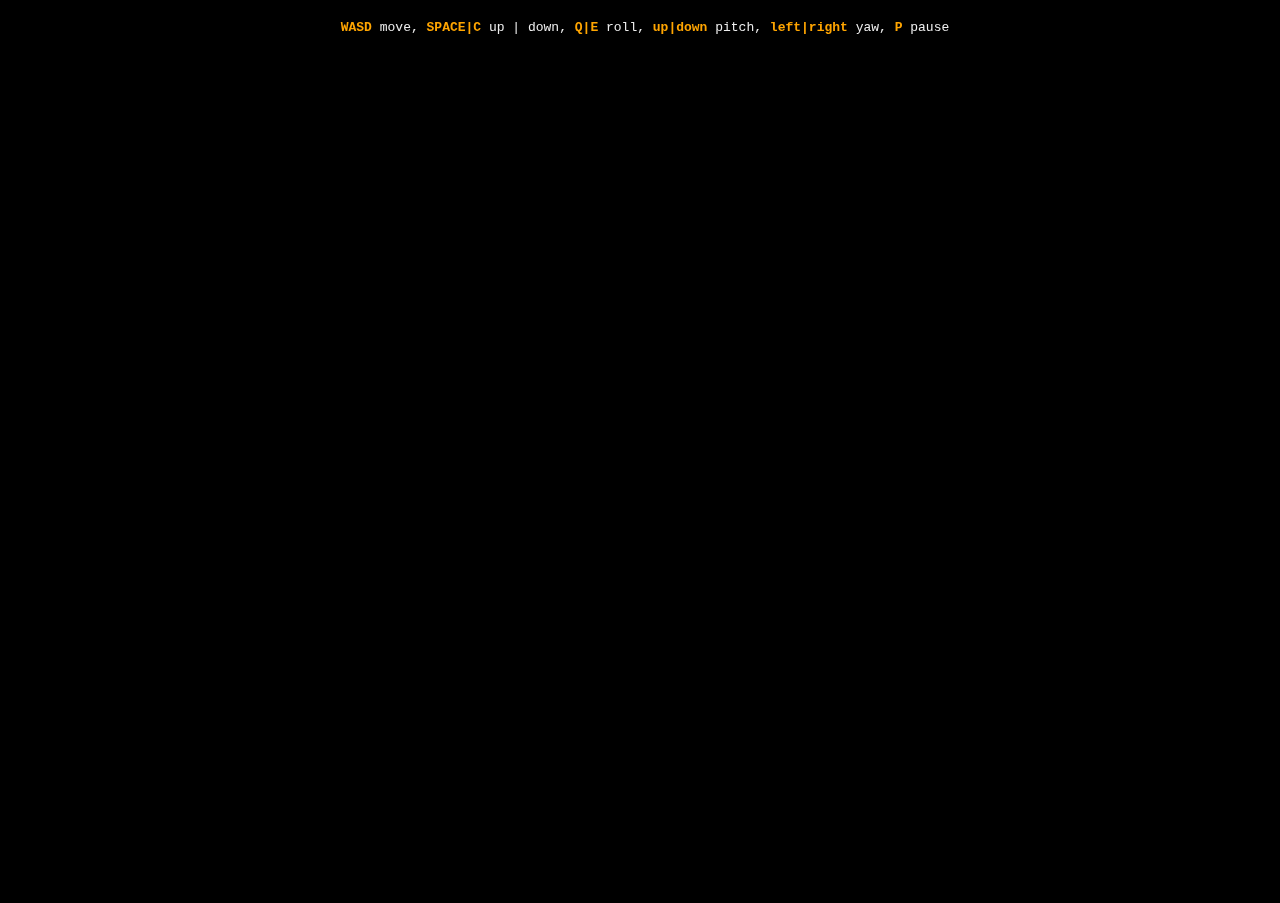
==== Quantum/index.html @ 44f2809e "Some changes" ====
<!DOCTYPE html>
<html lang="en">
<head>
    <meta charset="UTF-8">
    <title>Winter Wonder Land</title>
    <script src="scripts/three.min.js"></script>
    <script type="text/javascript" src="scripts/mainLevel.js"></script>
    <script type="text/javascript" src="usefulFunctions/createObject.js"></script>
    <script type="text/javascript" src="usefulFunctions/light.js"></script>
    <script type="text/javascript" src="usefulFunctions/cleanerMain.js"></script>
    <script type="text/javascript" src="usefulFunctions/water-materials.js"></script>
    <script type="text/javascript" src="usefulFunctions/objectPlacer.js"></script>
    <script type="text/javascript" src="controls/THREEx.KeyboardState.js"></script>
    <script type="text/javascript" src="controls/OrbitControls.js"></script>
    <script type="text/javascript" src="controls/FlyControls/FlyControls.js"></script>
    <script type="text/javascript" src="controls/THREEx.KeyboardState.js"></script>
    <script type="text/javascript" src="scripts/MTLLoader.js"></script>
    <script type="text/javascript" src="scripts/OBJLoader.js"></script>
    <script type="text/javascript" src="scripts/OBJMTLLoader.js"></script>
    <script src="heightmap/HeightMapGeometry.js"></script>
    <script src="heightmap/HeightMapMesh.js"></script>
    <script src="heightmap/HeightmapFunctions.js"></script>
    <img src="resources/heightmaps/heightmap_test.jpg" id="heightmap" hidden/>



    <style>
        body {
            padding: 0;
            margin: 0;
            overflow: hidden;
            background:#000;
            color: #eee;
            font-family:Monospace;
            font-size:13px;
            text-align:center;
        }
        #info {
            position: absolute;
            top: 0px; width: 100%;
            padding: 5px;
            z-index:100;
        }

        a { color: #0080ff }
        b { color:orange }
    </style>
</head>
<body>
<script type="text/javascript">
    var _gaq = _gaq || [];
    _gaq.push(['_setAccount', 'UA-86951-7']);
    _gaq.push(['_trackPageview']);

    (function() {
        var ga = document.createElement('script'); ga.type = 'text/javascript'; ga.async = true;
        ga.src = ('https:' == document.location.protocol ? 'https://ssl' : 'http://www') + '.google-analytics.com/ga.js';
        (document.getElementsByTagName('head')[0] || document.getElementsByTagName('body')[0]).appendChild(ga);
    })();
</script>
<script id="vs" type="x-shader/x-vertex">
			varying vec2 vUv;
			void main() {
				vUv = uv;
				gl_Position = projectionMatrix * modelViewMatrix * vec4( position, 1.0 );
			}
</script>
<script id="fs" type="x-shader/x-fragment">

			uniform sampler2D map;
			uniform vec3 fogColor;
			uniform float fogNear;
			uniform float fogFar;
			varying vec2 vUv;
			void main() {
				float depth = gl_FragCoord.z / gl_FragCoord.w;
				float fogFactor = smoothstep( fogNear, fogFar, depth );
				gl_FragColor = texture2D( map, vUv );
				gl_FragColor.w *= pow( gl_FragCoord.z, 20.0 );
				gl_FragColor = mix( gl_FragColor, vec4( fogColor, gl_FragColor.w ), fogFactor );
			}
</script>
<div id="info"><br/>
    <b>WASD</b> move, <b>SPACE|C</b> up | down, <b>Q|E</b> roll, <b>up|down</b> pitch, <b>left|right</b> yaw, <b>P</b> pause<br/>
</div>
<canvas id="canvas">
</canvas>

</body>
</html>
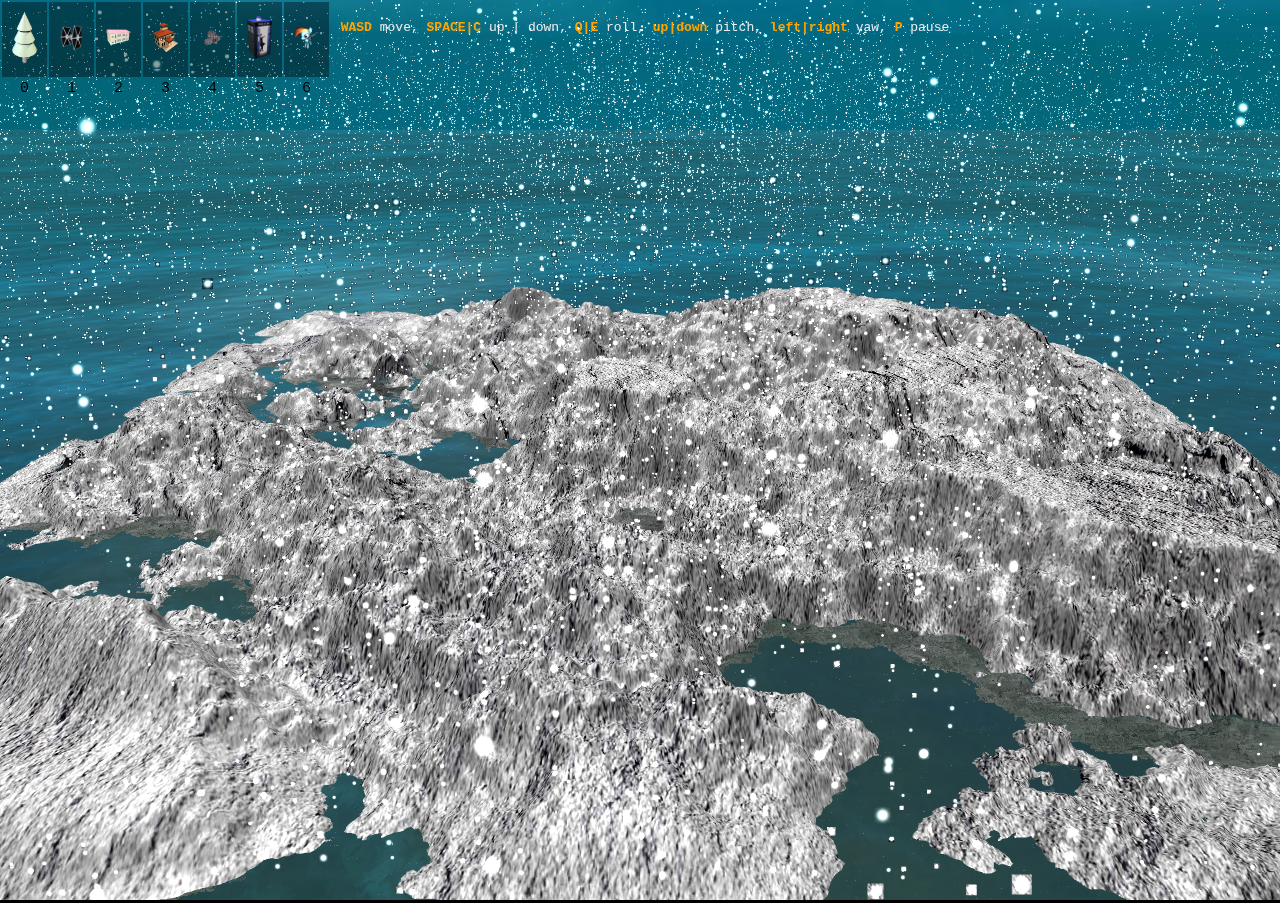
==== commit cdc954d0: "støff i index" ====
--- a/Quantum/index.html
+++ b/Quantum/index.html
@@ -23,27 +23,53 @@
     <img src="resources/heightmaps/heightmap_test.jpg" id="heightmap" hidden/>
 
 
-
     <style>
         body {
             padding: 0;
             margin: 0;
             overflow: hidden;
-            background:#000;
+            background: #000;
             color: #eee;
-            font-family:Monospace;
-            font-size:13px;
-            text-align:center;
+            font-family: Monospace;
+            font-size: 13px;
+            text-align: center;
         }
+
         #info {
             position: absolute;
-            top: 0px; width: 100%;
+            top: 0px;
+            width: 100%;
             padding: 5px;
-            z-index:100;
+            z-index: 100;
         }
 
-        a { color: #0080ff }
-        b { color:orange }
+        #object-pics {
+            position: absolute;
+            padding:0;
+            margin: 0;
+        }
+
+        #table-pics td {
+            border: 1px;
+            background-color: rgba(3,3,3,.4);
+            color: #fff;
+            padding: 10px;
+
+        }
+        #table-numb td {
+            color: black;
+            font-size: 15px;
+            text-align: center;
+            text-decoration: solid;
+        }
+
+        a {
+            color: #0080ff
+        }
+
+        b {
+            color: orange
+        }
     </style>
 </head>
 <body>
@@ -52,8 +78,10 @@
     _gaq.push(['_setAccount', 'UA-86951-7']);
     _gaq.push(['_trackPageview']);
 
-    (function() {
-        var ga = document.createElement('script'); ga.type = 'text/javascript'; ga.async = true;
+    (function () {
+        var ga = document.createElement('script');
+        ga.type = 'text/javascript';
+        ga.async = true;
         ga.src = ('https:' == document.location.protocol ? 'https://ssl' : 'http://www') + '.google-analytics.com/ga.js';
         (document.getElementsByTagName('head')[0] || document.getElementsByTagName('body')[0]).appendChild(ga);
     })();
@@ -64,6 +92,7 @@
 				vUv = uv;
 				gl_Position = projectionMatrix * modelViewMatrix * vec4( position, 1.0 );
 			}
+
 </script>
 <script id="fs" type="x-shader/x-fragment">
 
@@ -79,9 +108,28 @@
 				gl_FragColor.w *= pow( gl_FragCoord.z, 20.0 );
 				gl_FragColor = mix( gl_FragColor, vec4( fogColor, gl_FragColor.w ), fogFactor );
 			}
+
 </script>
+
+<div id="object-pics">
+    <table>
+        <tr id="table-pics">
+            <td><img src="resources/objectpngs/treetoon.png" width="25px"></td>
+            <td><img src="resources/objectpngs/tiefighter.png" width="25px"></td>
+            <td><img src="resources/objectpngs/apartmenthouse.png" width="25px"></td>
+            <td><img src="resources/objectpngs/stonehouse.png" width="25px"></td>
+            <td><img src="resources/objectpngs/medieval%20house.png" width="25px"></td>
+            <td><img src="resources/objectpngs/tardis.png" width="25px"></td>
+            <td><img src="resources/objectpngs/rainbowdash.png" width="25px"></td>
+        </tr>
+        <tr id="table-numb">
+            <td>0</td><td>1</td><td>2</td><td>3</td><td>4</td><td>5</td><td>6</td>
+        </tr>
+    </table>
+</div>
 <div id="info"><br/>
-    <b>WASD</b> move, <b>SPACE|C</b> up | down, <b>Q|E</b> roll, <b>up|down</b> pitch, <b>left|right</b> yaw, <b>P</b> pause<br/>
+    <b>WASD</b> move, <b>SPACE|C</b> up | down, <b>Q|E</b> roll, <b>up|down</b> pitch, <b>left|right</b> yaw, <b>P</b>
+    pause<br/>
 </div>
 <canvas id="canvas">
 </canvas>
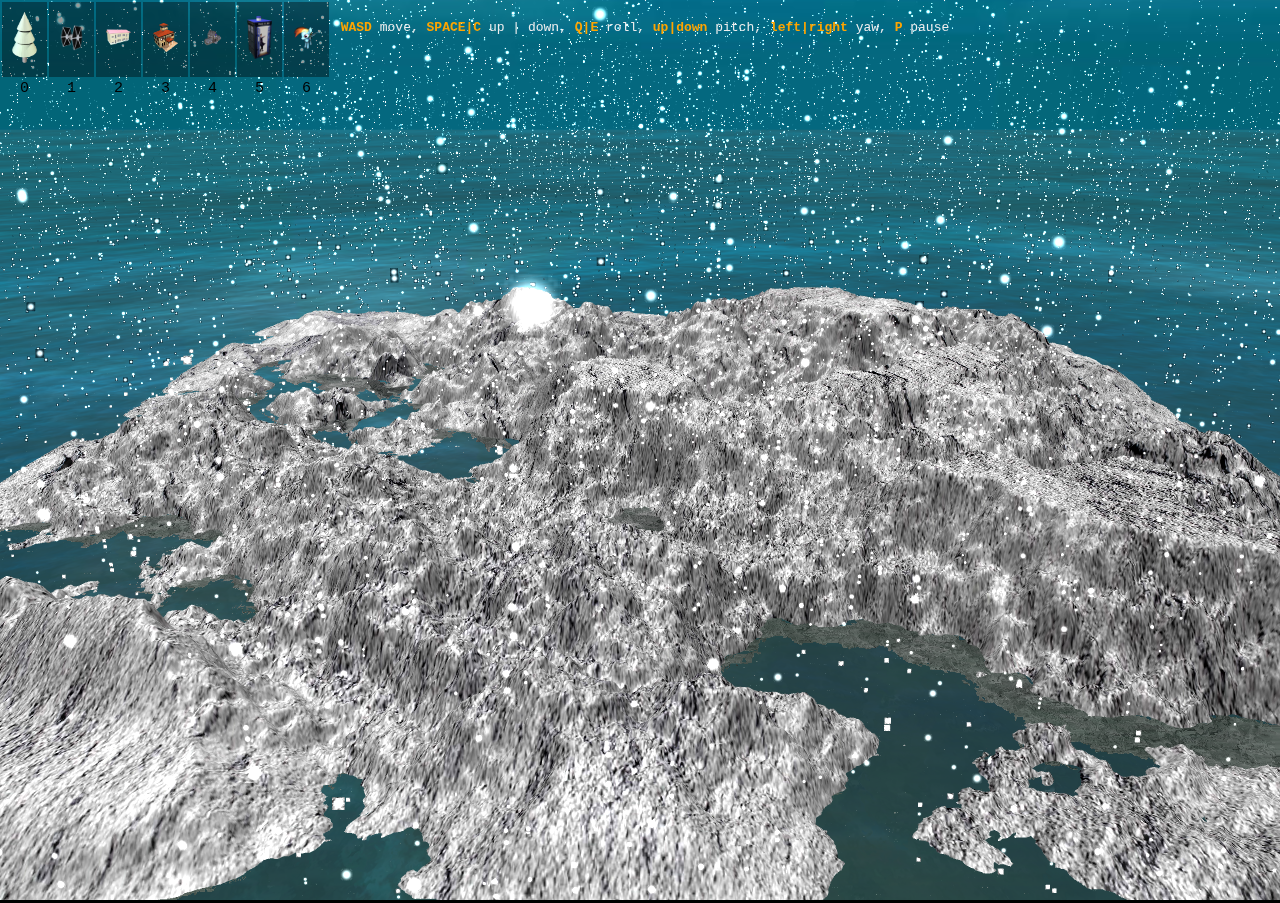
==== commit b663a477: "implementert tie-squadrons, men får ikke loadet dem skikkelig fra createObject" ====
--- a/Quantum/index.html
+++ b/Quantum/index.html
@@ -10,6 +10,7 @@
     <script type="text/javascript" src="usefulFunctions/cleanerMain.js"></script>
     <script type="text/javascript" src="usefulFunctions/water-materials.js"></script>
     <script type="text/javascript" src="usefulFunctions/objectPlacer.js"></script>
+    <script type="text/javascript" src="usefulFunctions/tieSquadrons.js"></script>
     <script type="text/javascript" src="controls/THREEx.KeyboardState.js"></script>
     <script type="text/javascript" src="controls/OrbitControls.js"></script>
     <script type="text/javascript" src="controls/FlyControls/FlyControls.js"></script>
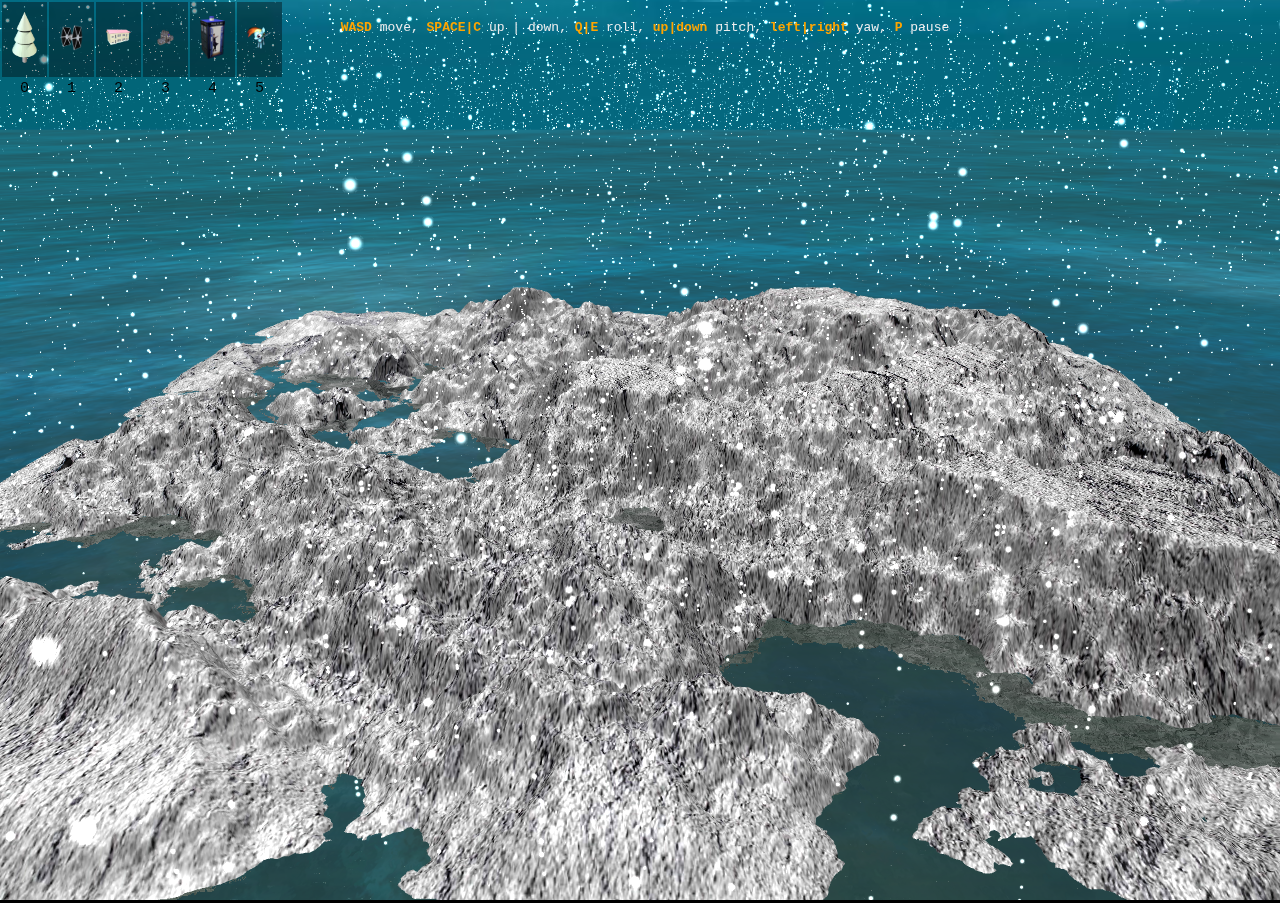
==== commit 3760a368: "removed some objects" ====
--- a/Quantum/index.html
+++ b/Quantum/index.html
@@ -118,13 +118,12 @@
             <td><img src="resources/objectpngs/treetoon.png" width="25px"></td>
             <td><img src="resources/objectpngs/tiefighter.png" width="25px"></td>
             <td><img src="resources/objectpngs/apartmenthouse.png" width="25px"></td>
-            <td><img src="resources/objectpngs/stonehouse.png" width="25px"></td>
             <td><img src="resources/objectpngs/medieval%20house.png" width="25px"></td>
             <td><img src="resources/objectpngs/tardis.png" width="25px"></td>
             <td><img src="resources/objectpngs/rainbowdash.png" width="25px"></td>
         </tr>
         <tr id="table-numb">
-            <td>0</td><td>1</td><td>2</td><td>3</td><td>4</td><td>5</td><td>6</td>
+            <td>0</td><td>1</td><td>2</td><td>3</td><td>4</td><td>5</td>
         </tr>
     </table>
 </div>
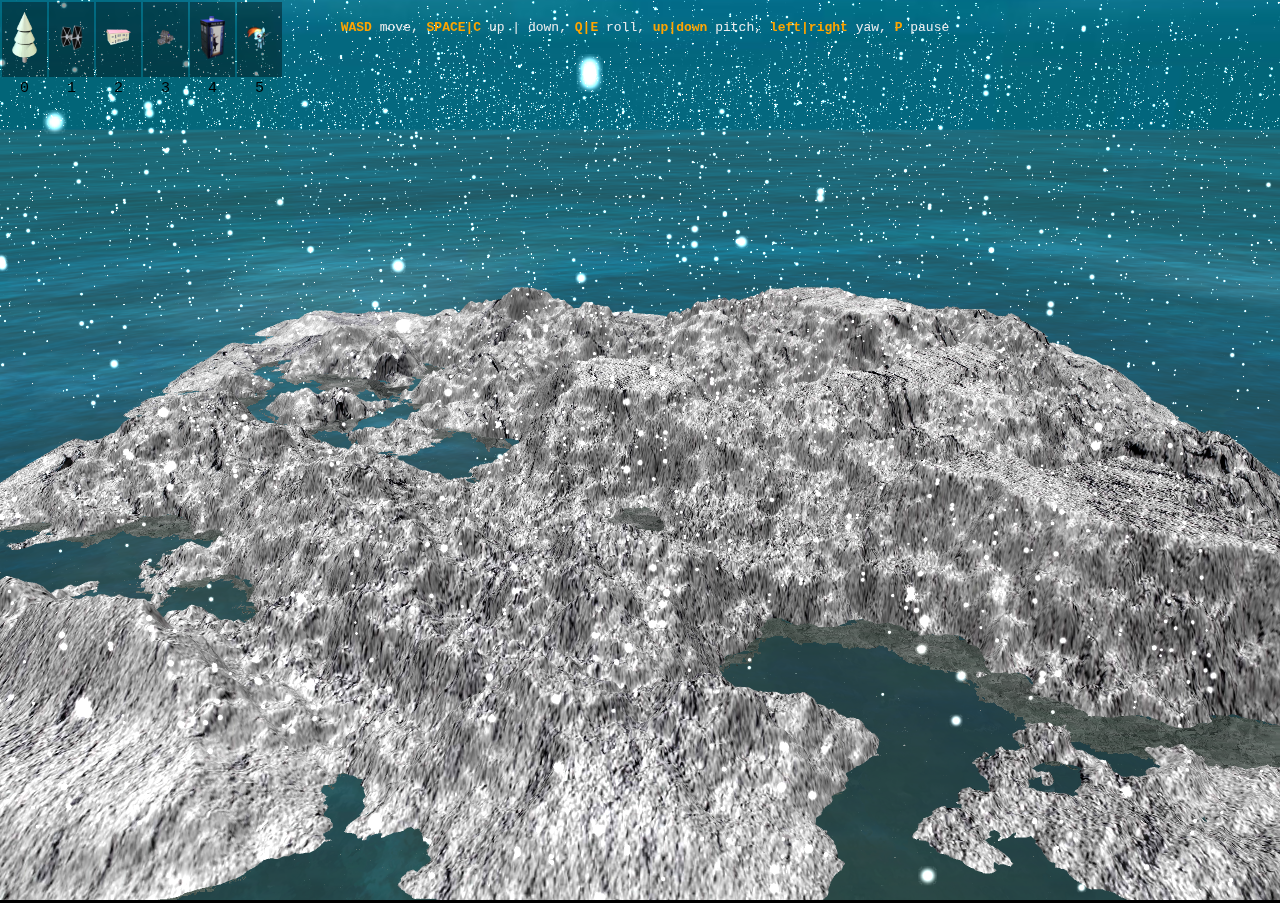
==== commit f203210c: "change colorbackround on picked object" ====
--- a/Quantum/index.html
+++ b/Quantum/index.html
@@ -115,12 +115,12 @@
 <div id="object-pics">
     <table>
         <tr id="table-pics">
-            <td><img src="resources/objectpngs/treetoon.png" width="25px"></td>
-            <td><img src="resources/objectpngs/tiefighter.png" width="25px"></td>
-            <td><img src="resources/objectpngs/apartmenthouse.png" width="25px"></td>
-            <td><img src="resources/objectpngs/medieval%20house.png" width="25px"></td>
-            <td><img src="resources/objectpngs/tardis.png" width="25px"></td>
-            <td><img src="resources/objectpngs/rainbowdash.png" width="25px"></td>
+            <td id="0"><img src="resources/objectpngs/treetoon.png" width="25px"></td>
+            <td id="1"><img src="resources/objectpngs/tiefighter.png" width="25px"></td>
+            <td id="2"><img src="resources/objectpngs/apartmenthouse.png" width="25px"></td>
+            <td id="3"><img src="resources/objectpngs/medieval%20house.png" width="25px"></td>
+            <td id="4"><img src="resources/objectpngs/tardis.png" width="25px"></td>
+            <td id="5"><img src="resources/objectpngs/rainbowdash.png" width="25px"></td>
         </tr>
         <tr id="table-numb">
             <td>0</td><td>1</td><td>2</td><td>3</td><td>4</td><td>5</td>
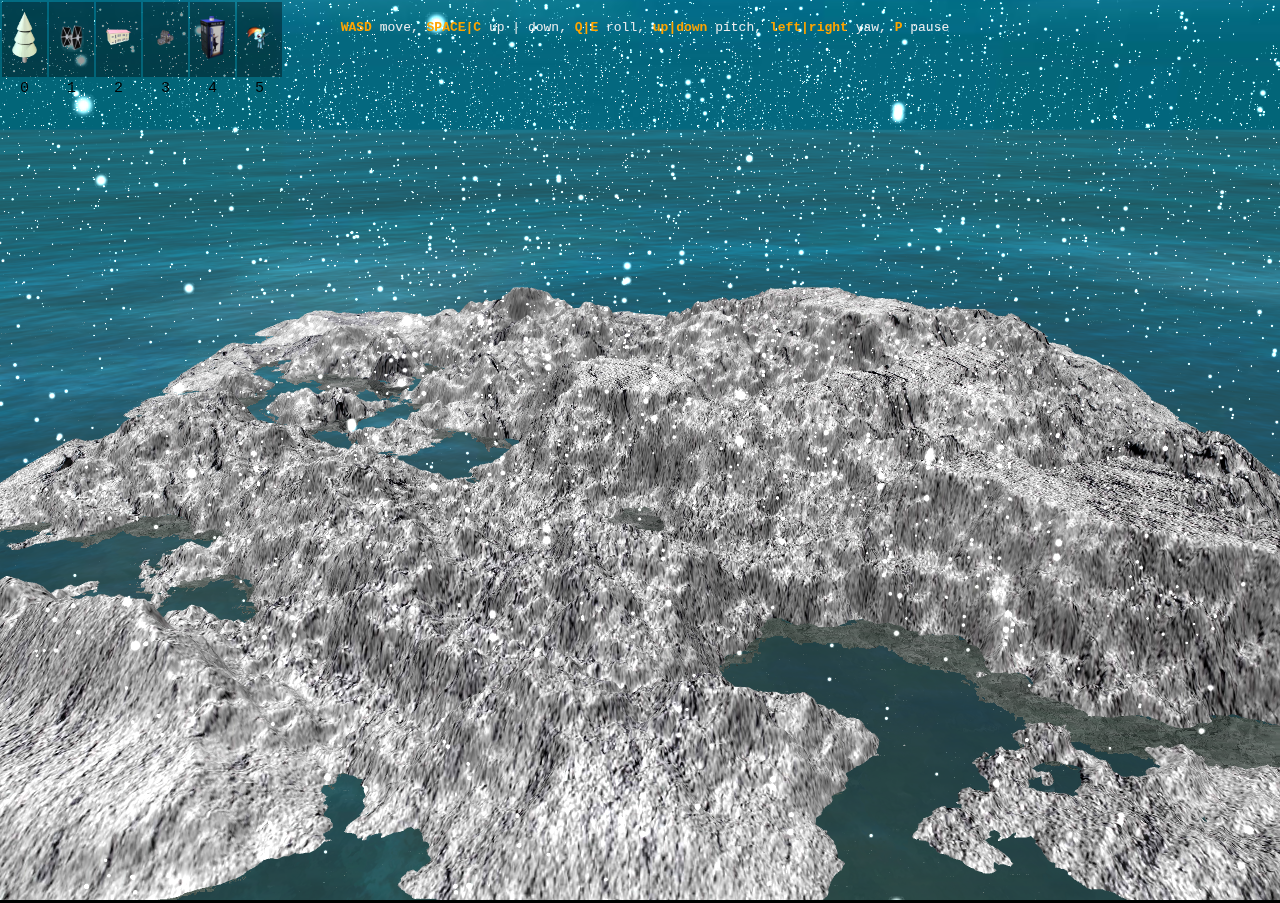
==== commit 27e88187: "picking fix" ====
--- a/Quantum/index.html
+++ b/Quantum/index.html
@@ -55,8 +55,8 @@
             background-color: rgba(3,3,3,.4);
             color: #fff;
             padding: 10px;
+        }
 
-        }
         #table-numb td {
             color: black;
             font-size: 15px;
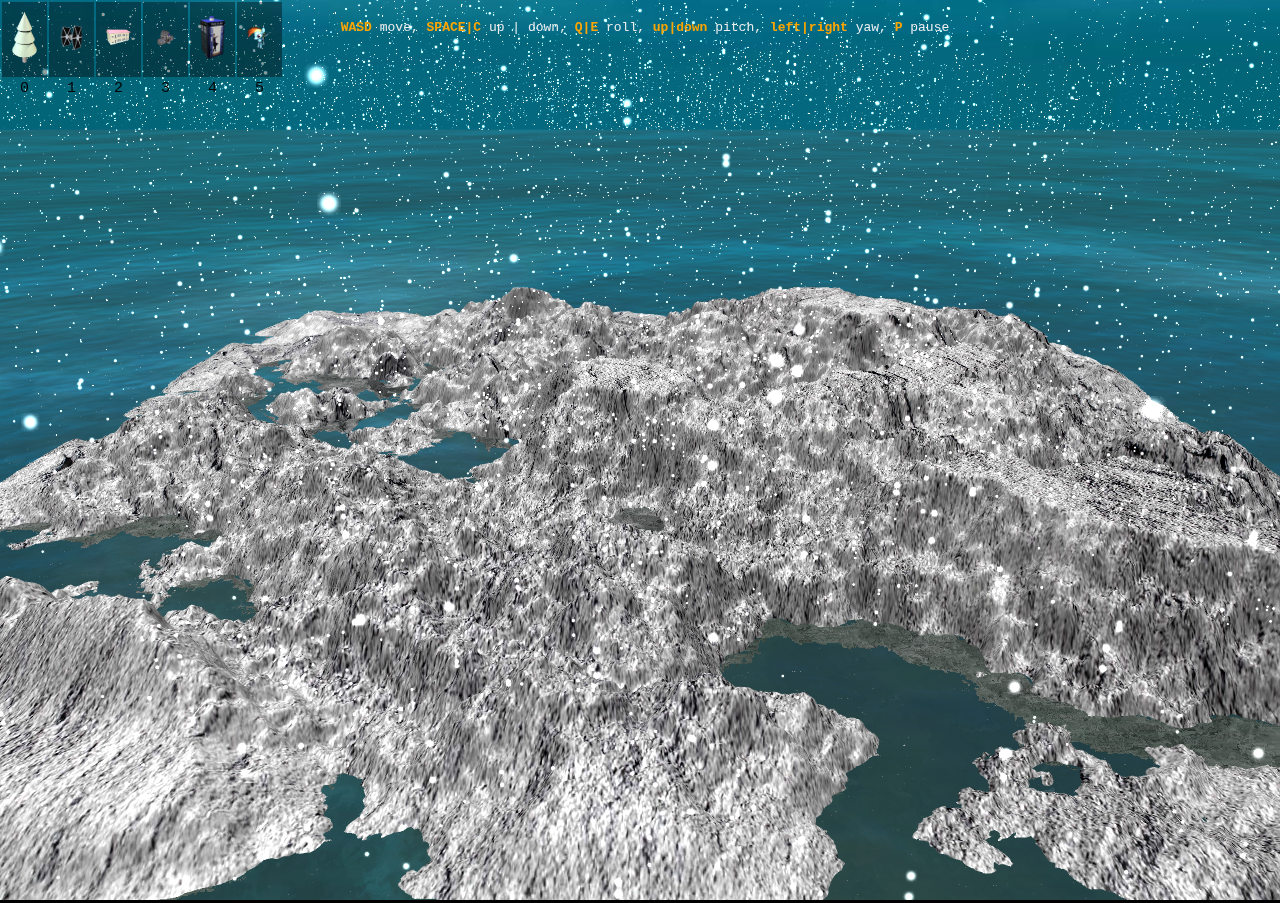
==== commit 78b132f2: "Light update" ====
--- a/Quantum/index.html
+++ b/Quantum/index.html
@@ -6,7 +6,7 @@
     <script src="scripts/three.min.js"></script>
     <script type="text/javascript" src="scripts/mainLevel.js"></script>
     <script type="text/javascript" src="usefulFunctions/createObject.js"></script>
-    <script type="text/javascript" src="usefulFunctions/light.js"></script>
+    <script type="text/javascript" src="usefulFunctions/createLight.js"></script>
     <script type="text/javascript" src="usefulFunctions/cleanerMain.js"></script>
     <script type="text/javascript" src="usefulFunctions/water-materials.js"></script>
     <script type="text/javascript" src="usefulFunctions/objectPlacer.js"></script>
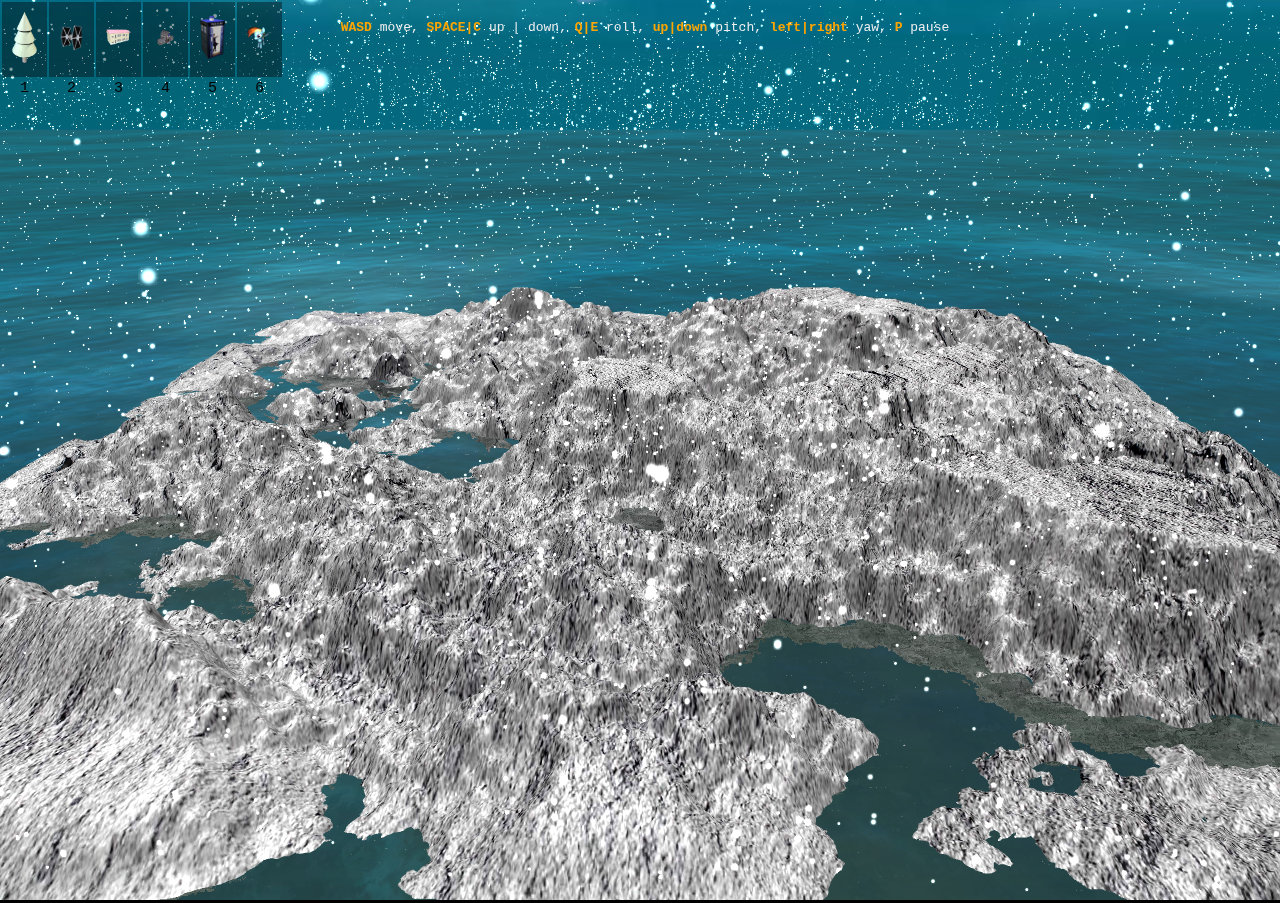
==== commit e8c46a60: "small changes and deleted files" ====
--- a/Quantum/index.html
+++ b/Quantum/index.html
@@ -115,15 +115,15 @@
 <div id="object-pics">
     <table>
         <tr id="table-pics">
-            <td id="0"><img src="resources/objectpngs/treetoon.png" width="25px"></td>
-            <td id="1"><img src="resources/objectpngs/tiefighter.png" width="25px"></td>
-            <td id="2"><img src="resources/objectpngs/apartmenthouse.png" width="25px"></td>
-            <td id="3"><img src="resources/objectpngs/medieval%20house.png" width="25px"></td>
-            <td id="4"><img src="resources/objectpngs/tardis.png" width="25px"></td>
-            <td id="5"><img src="resources/objectpngs/rainbowdash.png" width="25px"></td>
+            <td id="1"><img src="resources/objectpngs/treetoon.png" width="25px"></td>
+            <td id="2"><img src="resources/objectpngs/tiefighter.png" width="25px"></td>
+            <td id="3"><img src="resources/objectpngs/apartmenthouse.png" width="25px"></td>
+            <td id="4"><img src="resources/objectpngs/medieval%20house.png" width="25px"></td>
+            <td id="5"><img src="resources/objectpngs/tardis.png" width="25px"></td>
+            <td id="6"><img src="resources/objectpngs/rainbowdash.png" width="25px"></td>
         </tr>
         <tr id="table-numb">
-            <td>0</td><td>1</td><td>2</td><td>3</td><td>4</td><td>5</td>
+            <td>1</td><td>2</td><td>3</td><td>4</td><td>5</td><td>6</td>
         </tr>
     </table>
 </div>
